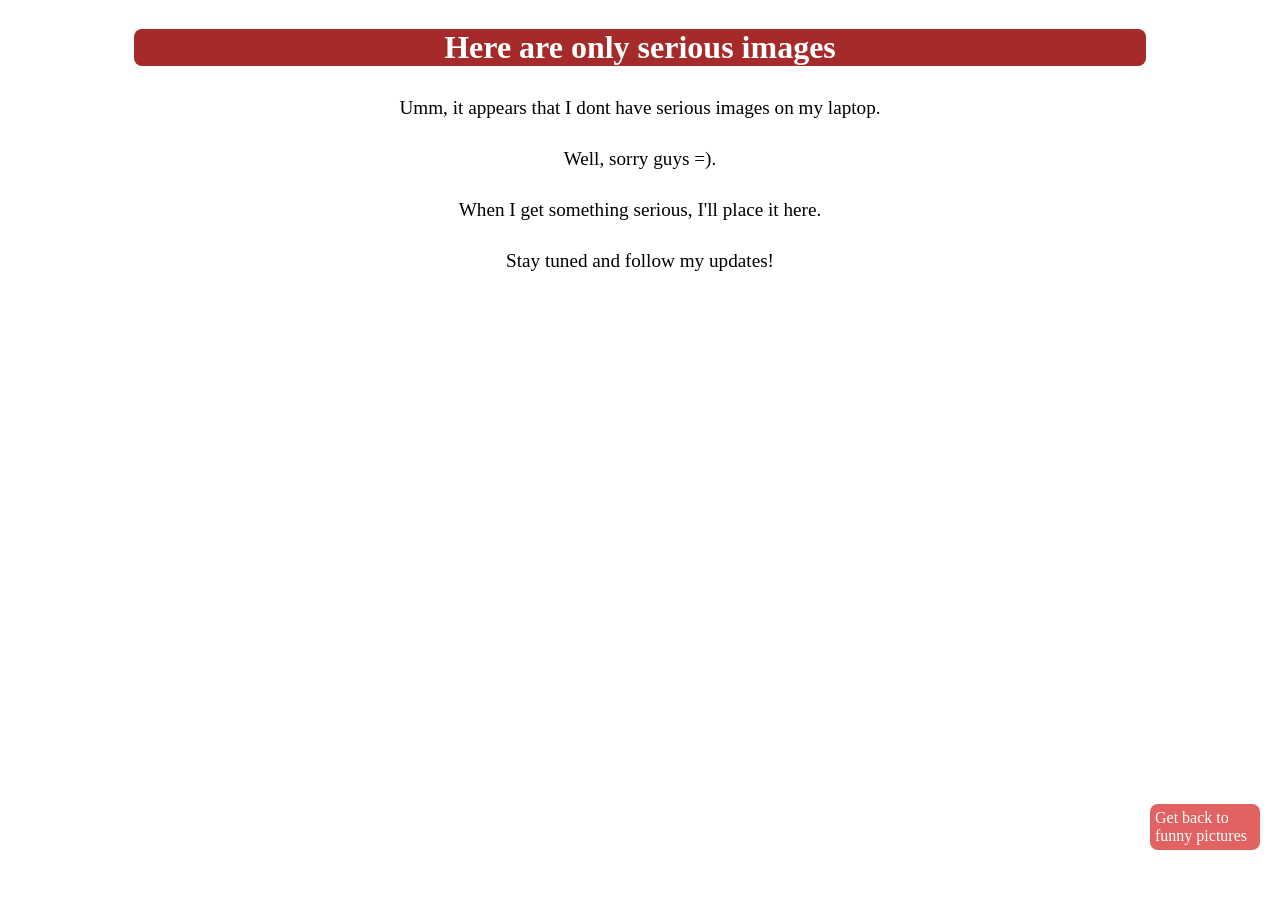
==== index2.html @ 2f4e9b5d "Added file index2.html. Added styles for a tag. Added refs between two pages" ====
<!DOCTYPE html>

<html lang="en">
    <head>
        <title>Very serious page</title>
        <link type="text/css" rel="stylesheet" href="styles/styles.css">
    </head>

    <body>
        <a href="index.html">Get back to funny pictures</a>
        <h1>Here are only serious images</h1>
        <section>
            <p>Umm, it appears that I dont have serious images on my laptop.</p>
            <p>Well, sorry guys =).</p>
            <p>When I get something serious, I'll place it here.</p>
            <p>Stay tuned and follow my updates!</p>
        </section>
    </body>

</html>
---- styles/styles.css ----
body, section {
    display: flex;
    flex-direction: column;
    align-items: center;
}

h1 {
    width: 80%;
    text-align: center;
    color: white;
    background-color: brown;
    border-radius: 8px;
    
    transition: 0.2s;
}

h1:hover {
    transform:translate(-2px, -2px);
    box-shadow: 2px 2px 0 #400f0f;
}

img {
    border-radius: 8px;
}

img:hover {
    transition: 0.2s;
    box-shadow: 0 0 10px #0b0f1e;
}

p {
    font-family: Consolas;
    font-size: 1.2em;
    text-align: center;
    margin-top: 0.5em;
    margin-bottom: 1em;
    
    padding: 0 5px;
    border-radius: 4px;
    
    transition: 0.2s;
}

p:hover {   
    background-color: #c6c6c6;
    font-weight: bold;
}

section {
    width: 90%;
    margin-bottom: 2em;
}

a {
    position: fixed;
    bottom: 50px;
    right: 20px;
    
    width: 100px;
    padding: 5px;
    border-radius: 8px;
    
    text-decoration: none;
    color: white;
    text-align: left;
    background-color: #e26161;
    
    transition: 0.2s;
}

a:hover {
    background-color: #fb3828;
    text-decoration: underline;
}
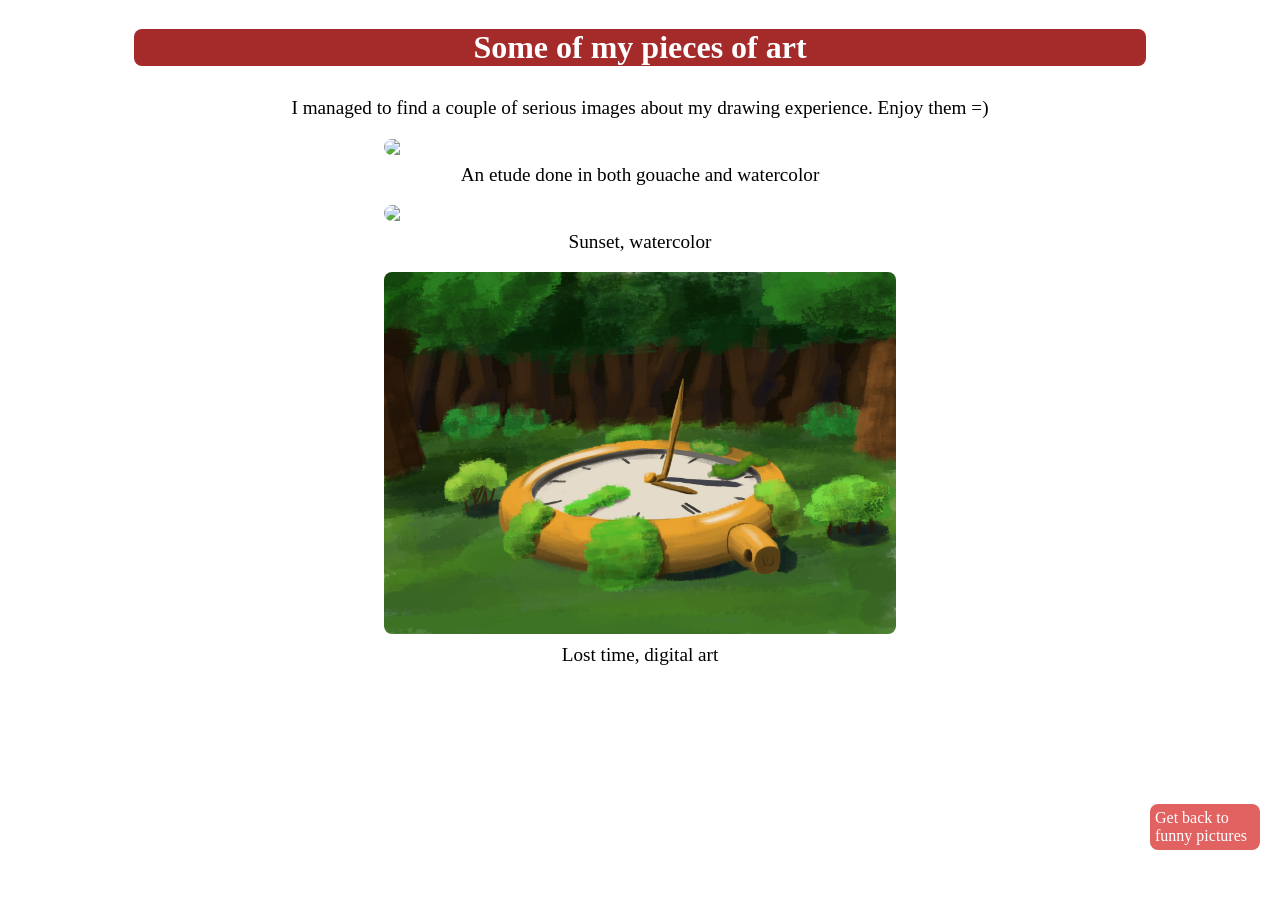
==== commit f32c3e57: "Added images to index2.html. Created folder index2/ for it" ====
--- a/index2.html
+++ b/index2.html
@@ -8,12 +8,22 @@
 
     <body>
         <a href="index.html">Get back to funny pictures</a>
-        <h1>Here are only serious images</h1>
-        <section>
-            <p>Umm, it appears that I dont have serious images on my laptop.</p>
-            <p>Well, sorry guys =).</p>
-            <p>When I get something serious, I'll place it here.</p>
-            <p>Stay tuned and follow my updates!</p>
+        
+        <h1>Some of my pieces of art</h1>
+        <p>I managed to find a couple of serious images about my drawing experience. Enjoy them =)</p>
+        
+        <section>    
+            <img src="images/index2/%D0%A1%D0%BE%D1%87%D0%B5%D1%82%D0%B0%D0%BD%D0%B8%D0%B5%20%D0%B0%D0%BA%D0%B2%D0%B0%D1%80%D0%B5%D0%BB%D0%B8%20%D0%B8%20%D0%B3%D1%83%D0%B0%D1%88%D0%B8.jpg"
+                 width="512">
+            <p>An etude done in both gouache and watercolor</p>
+            
+            <img src="images/index2/%D0%A1%D0%BF%D0%BE%D0%BA%D0%BE%D0%B9%D0%BD%D1%8B%D0%B9%20%D1%8D%D1%82%D1%8E%D0%B4%20%D0%B0%D0%BA%D0%B2%D0%B0%D1%80%D0%B5%D0%BB%D1%8C%D1%8E.jpg"
+                 width="512">
+            <p>Sunset, watercolor</p>
+            
+            <img src="images/index2/%D0%A3%D1%82%D0%B5%D1%80%D1%8F%D0%BD%D0%BD%D0%BE%D0%B5%20%D0%B2%D1%80%D0%B5%D0%BC%D1%8F.jpg"
+                 width="512">
+            <p>Lost time, digital art</p>
         </section>
     </body>
 
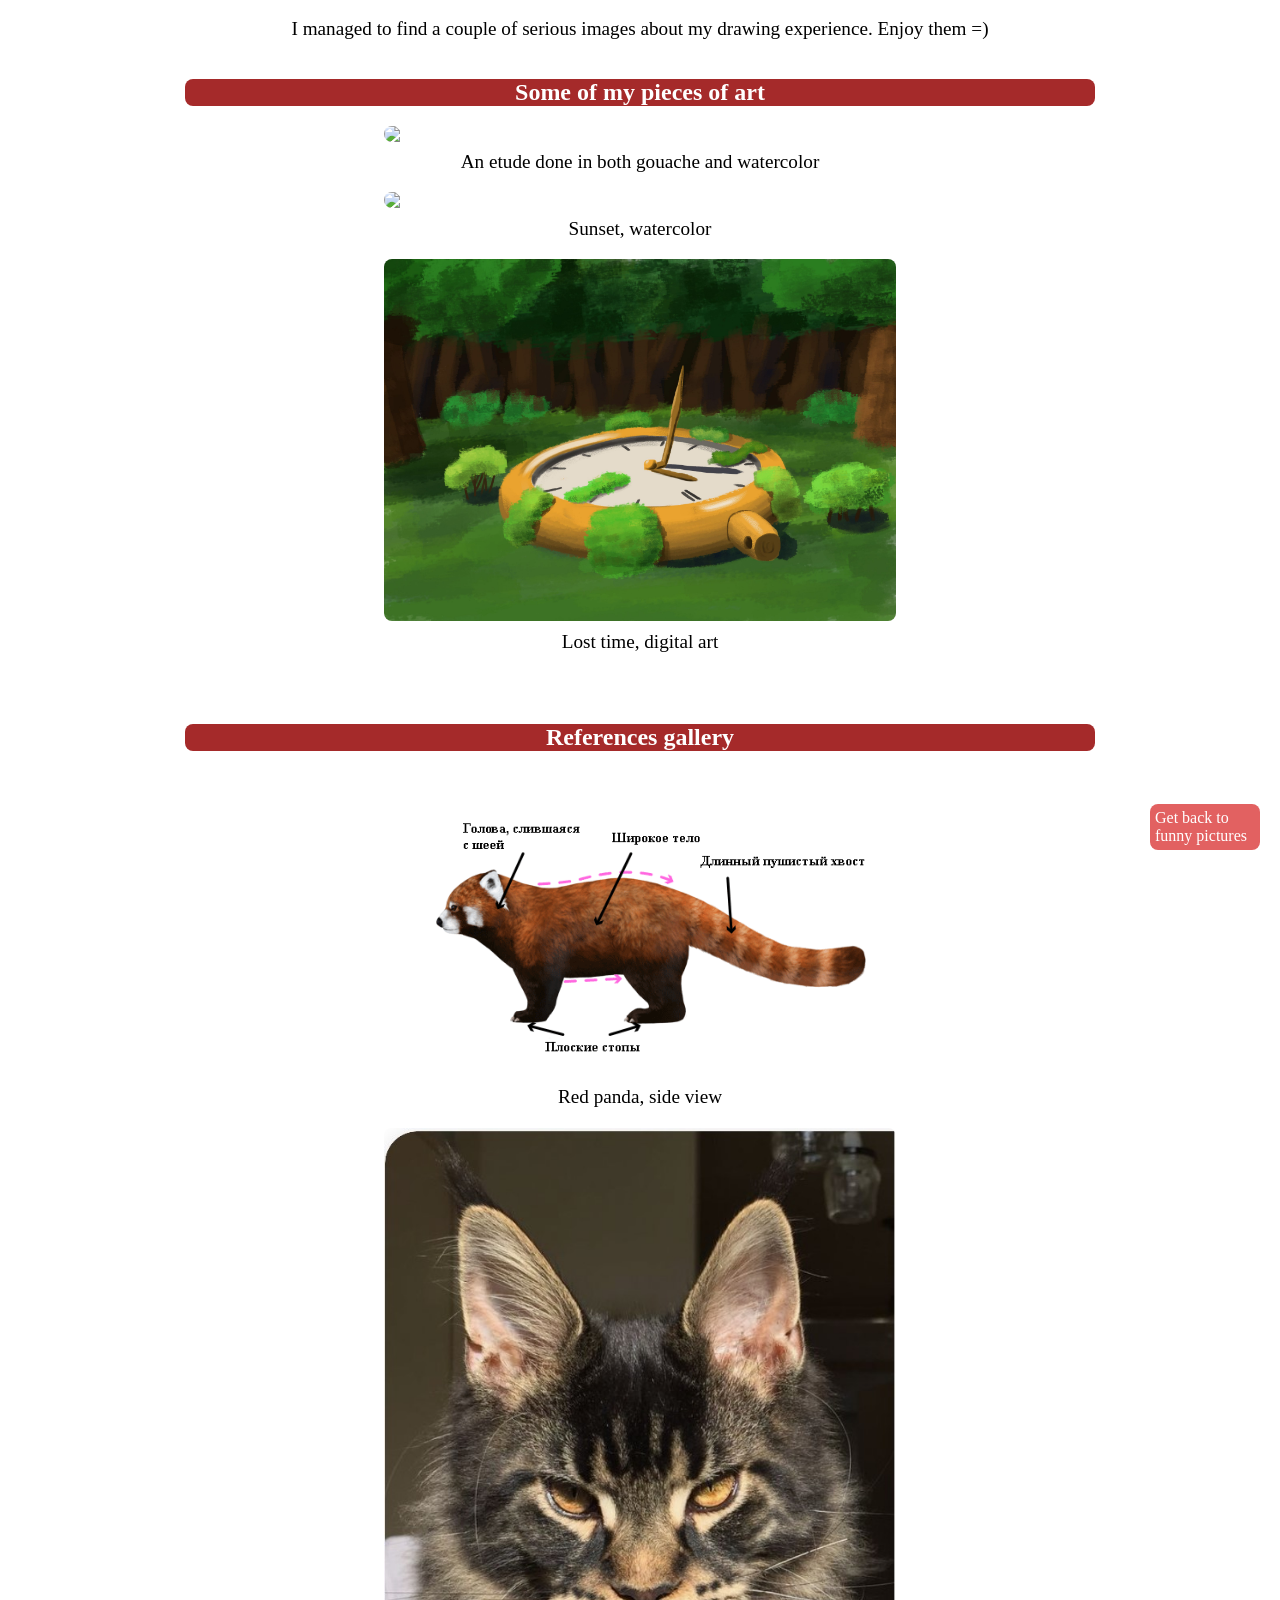
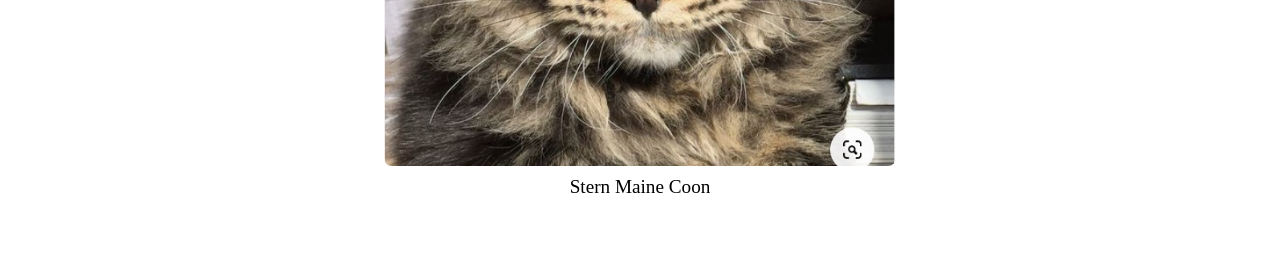
==== commit 1b668abb: "Added section 'References gallery'. Added 2 new images" ====
--- a/index2.html
+++ b/index2.html
@@ -9,10 +9,11 @@
     <body>
         <a href="index.html">Get back to funny pictures</a>
         
-        <h1>Some of my pieces of art</h1>
         <p>I managed to find a couple of serious images about my drawing experience. Enjoy them =)</p>
         
         <section>    
+            <h1>Some of my pieces of art</h1>
+            
             <img src="images/index2/%D0%A1%D0%BE%D1%87%D0%B5%D1%82%D0%B0%D0%BD%D0%B8%D0%B5%20%D0%B0%D0%BA%D0%B2%D0%B0%D1%80%D0%B5%D0%BB%D0%B8%20%D0%B8%20%D0%B3%D1%83%D0%B0%D1%88%D0%B8.jpg"
                  width="512">
             <p>An etude done in both gouache and watercolor</p>
@@ -25,6 +26,15 @@
                  width="512">
             <p>Lost time, digital art</p>
         </section>
+        
+        <section>
+            <h1>References gallery</h1>
+            
+            <img width="512" src="images/index2/%D0%BF%D0%B0%D0%BD%D0%B4%D0%B5%D0%BB%D1%8C%20%D0%B2%D0%B8%D0%B4%20%D1%81%D0%B1%D0%BE%D0%BA%D1%83.png">
+            <p>Red panda, side view</p>
+            
+            <img width="512" src="/images/index2/%D0%BC%D0%B5%D0%B9%D0%BD%20%D0%BA%D1%83%D0%BD%20%D1%80%D0%B5%D1%84%20%D1%81%D0%BF%D0%B5%D1%80%D0%B5%D0%B4%D0%B8.jpg">
+            <p>Stern Maine Coon</p>
+        </section>
     </body>
-
 </html>
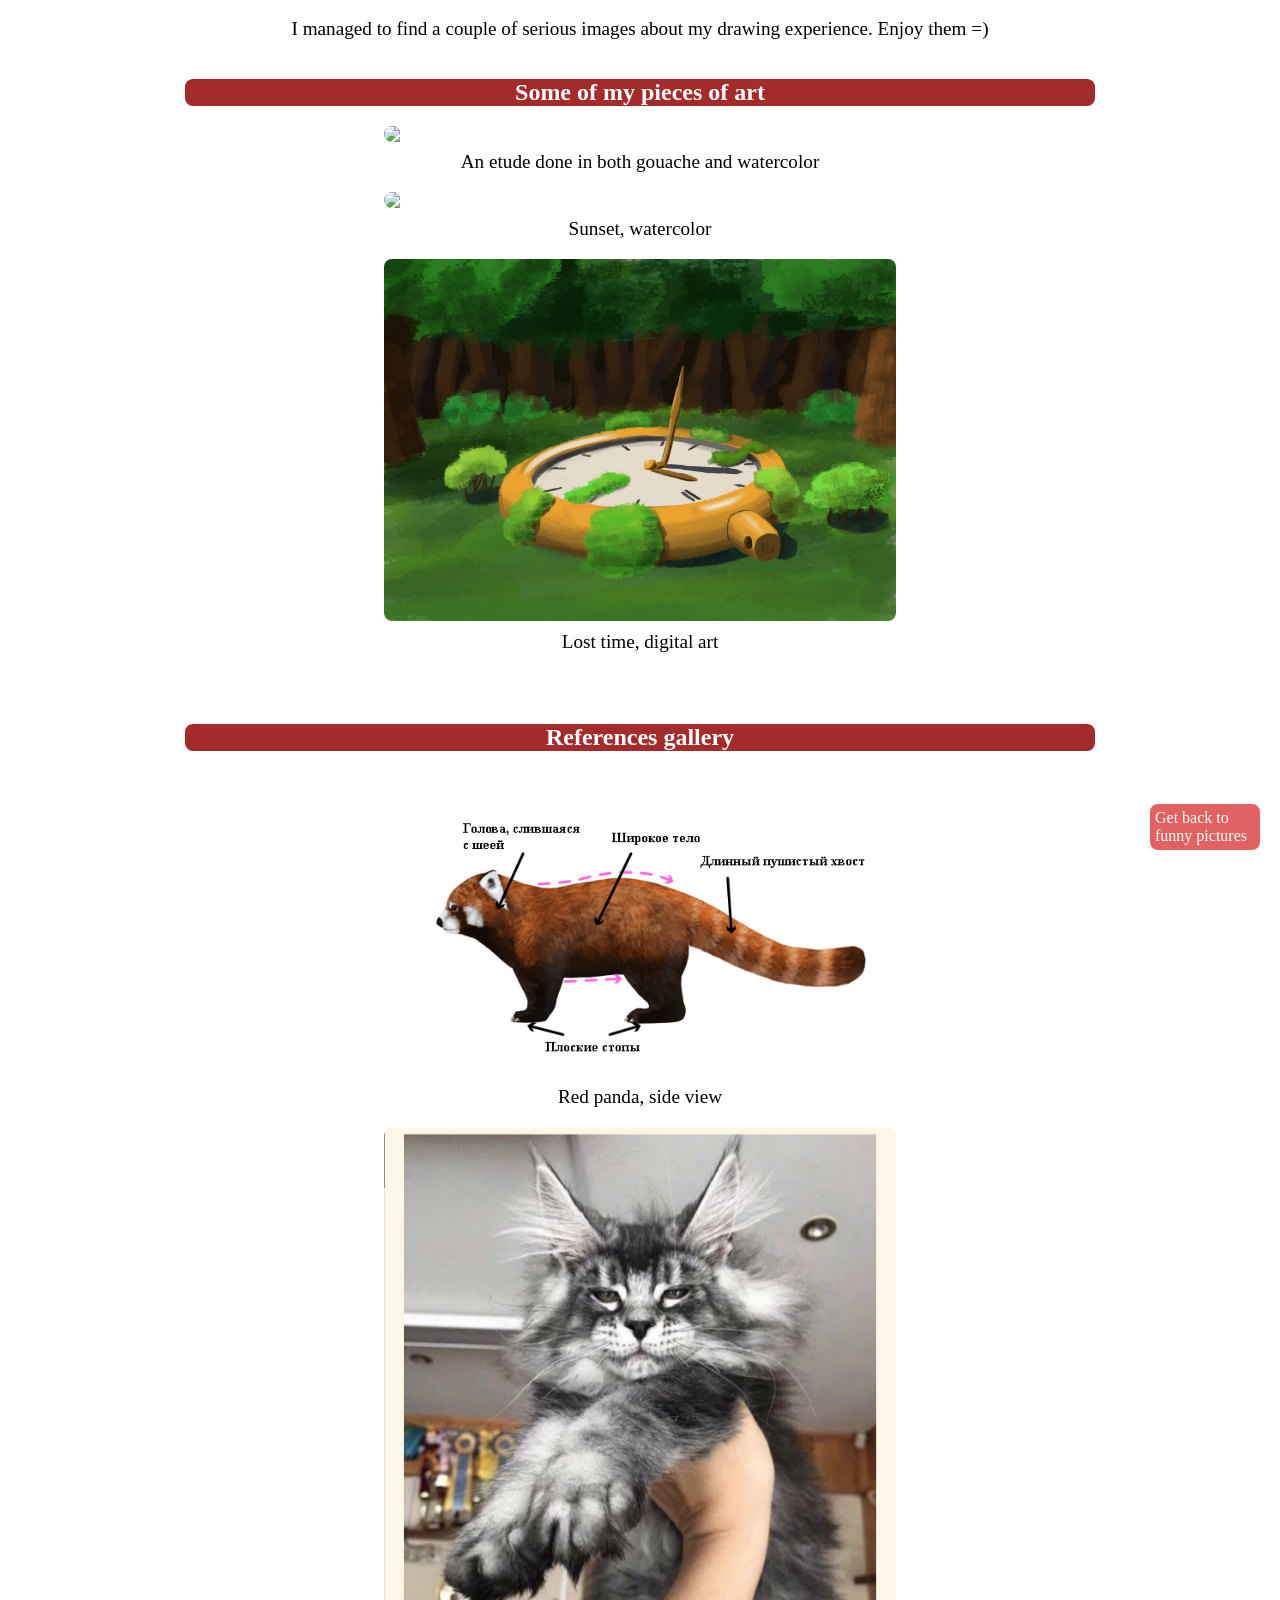
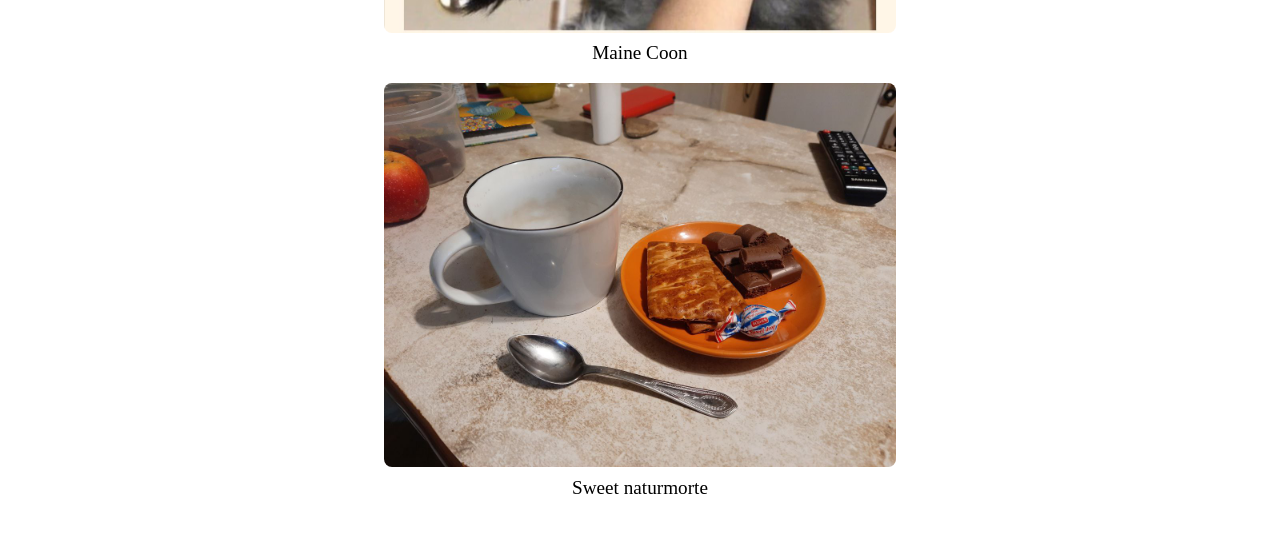
==== commit f0470f56: "Changed main coon image bcs it wasn't displaying properly. Added new image to index2.html" ====
--- a/index2.html
+++ b/index2.html
@@ -33,8 +33,11 @@
             <img width="512" src="images/index2/%D0%BF%D0%B0%D0%BD%D0%B4%D0%B5%D0%BB%D1%8C%20%D0%B2%D0%B8%D0%B4%20%D1%81%D0%B1%D0%BE%D0%BA%D1%83.png">
             <p>Red panda, side view</p>
             
-            <img width="512" src="/images/index2/%D0%BC%D0%B5%D0%B9%D0%BD%20%D0%BA%D1%83%D0%BD%20%D1%80%D0%B5%D1%84%20%D1%81%D0%BF%D0%B5%D1%80%D0%B5%D0%B4%D0%B8.jpg">
-            <p>Stern Maine Coon</p>
+            <img width="512" src="/images/index2/%D0%BC%D0%B5%D0%B9%D0%BD%20%D0%BA%D1%83%D0%BD.jpg">
+            <p>Maine Coon</p>
+            
+            <img width="512" src="images/index2/%D0%BD%D0%B0%D1%82%D1%8E%D1%80%D0%BC%D0%BE%D1%80%D1%82%20%D0%B8%D0%B7%20%D1%81%D0%BB%D0%B0%D0%B4%D0%BE%D1%81%D1%82%D0%B5%D0%B9.jpg">
+            <p>Sweet naturmorte</p>
         </section>
     </body>
 </html>
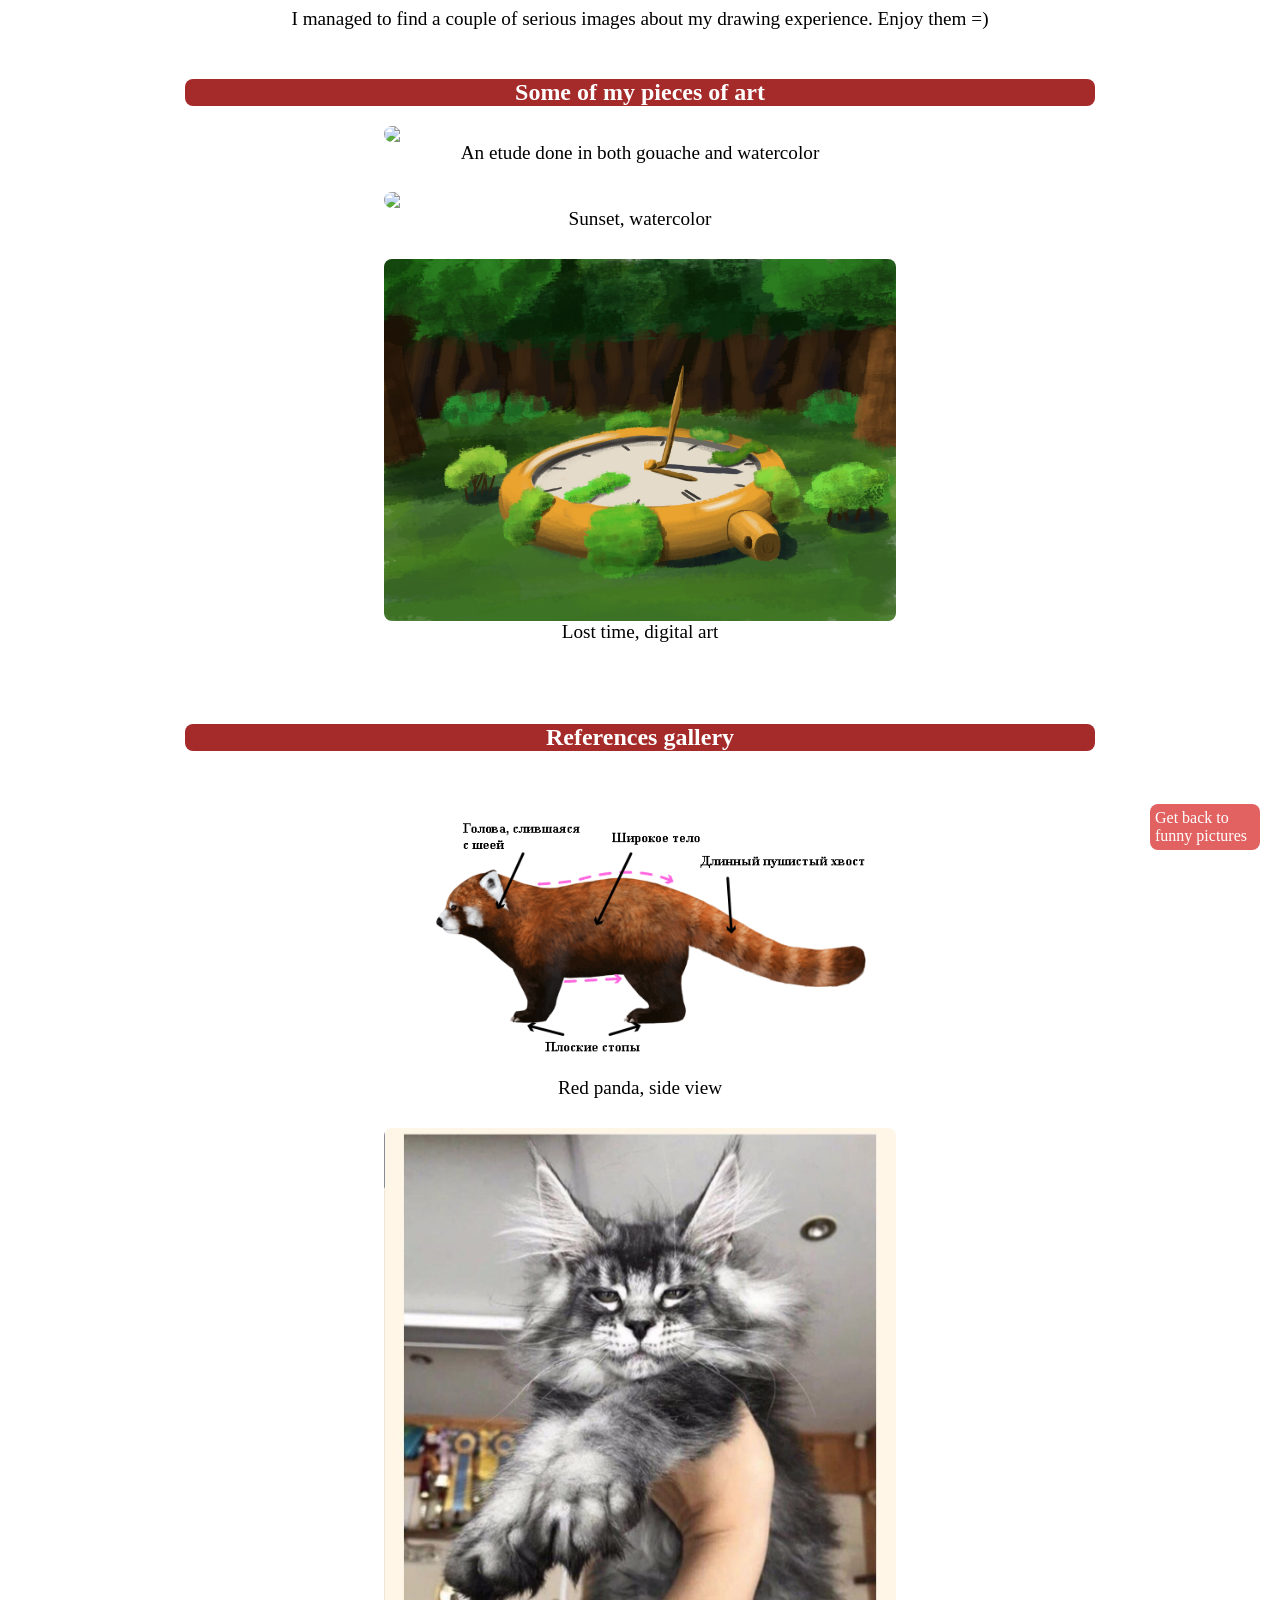
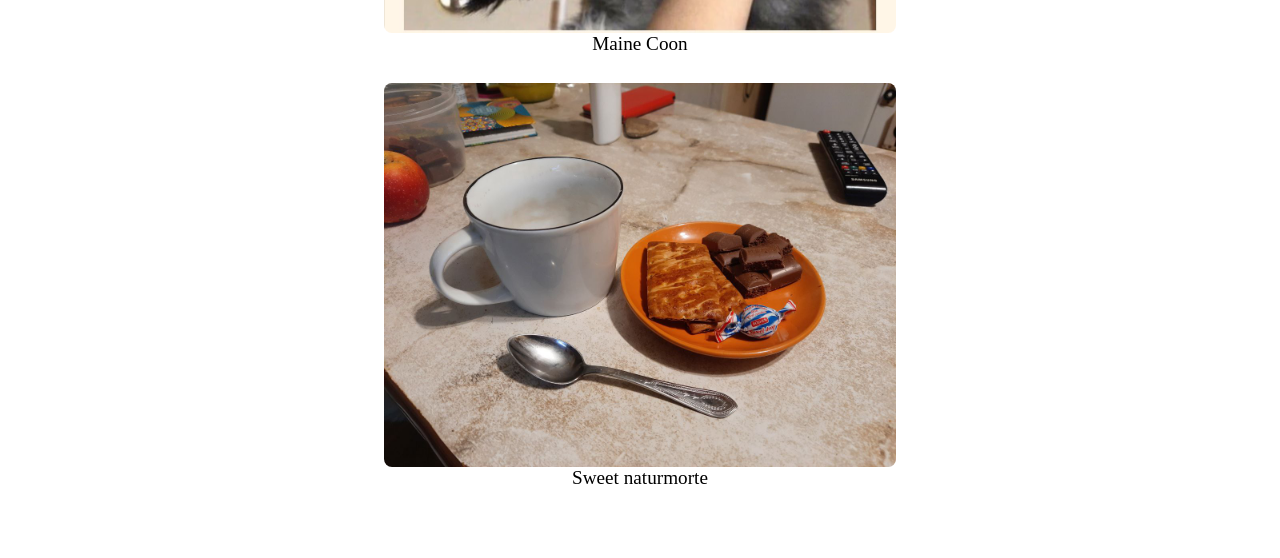
==== commit 0013566a: "Added basic navigation bar in index.html" ====
--- a/index2.html
+++ b/index2.html
@@ -7,7 +7,7 @@
     </head>
 
     <body>
-        <a href="index.html">Get back to funny pictures</a>
+        <a class="link" href="index.html">Get back to funny pictures</a>
         
         <p>I managed to find a couple of serious images about my drawing experience. Enjoy them =)</p>
         
--- a/styles/styles.css
+++ b/styles/styles.css
@@ -32,8 +32,8 @@
     font-family: Consolas;
     font-size: 1.2em;
     text-align: center;
-    margin-top: 0.5em;
-    margin-bottom: 1em;
+    margin-top: 0;
+    margin-bottom: 1.5em;
     
     padding: 0 5px;
     border-radius: 4px;
@@ -41,8 +41,7 @@
     transition: 0.2s;
 }
 
-p:hover {   
-    background-color: #c6c6c6;
+p:hover {
     font-weight: bold;
 }
 
@@ -51,7 +50,7 @@
     margin-bottom: 2em;
 }
 
-a {
+.link {
     position: fixed;
     bottom: 50px;
     right: 20px;
@@ -68,8 +67,34 @@
     transition: 0.2s;
 }
 
-a:hover {
+.link:hover {
     background-color: #fb3828;
     text-decoration: underline;
 }
 
+.nav-bar {
+    display: flex;
+    justify-content: space-around;
+    position: fixed;
+    top: 0;
+    
+    width: 100%;
+    padding: 0.5em;
+    margin: 0;
+    
+    border: 2px solid black;
+    background-color: #f26f6f;
+    z-index: 1000;
+}
+
+.nav-bar a {
+    color: white;
+    font-weight: bold;
+    text-decoration: none;
+    
+    &:hover{
+        text-decoration: underline;
+    }
+}
+
+
